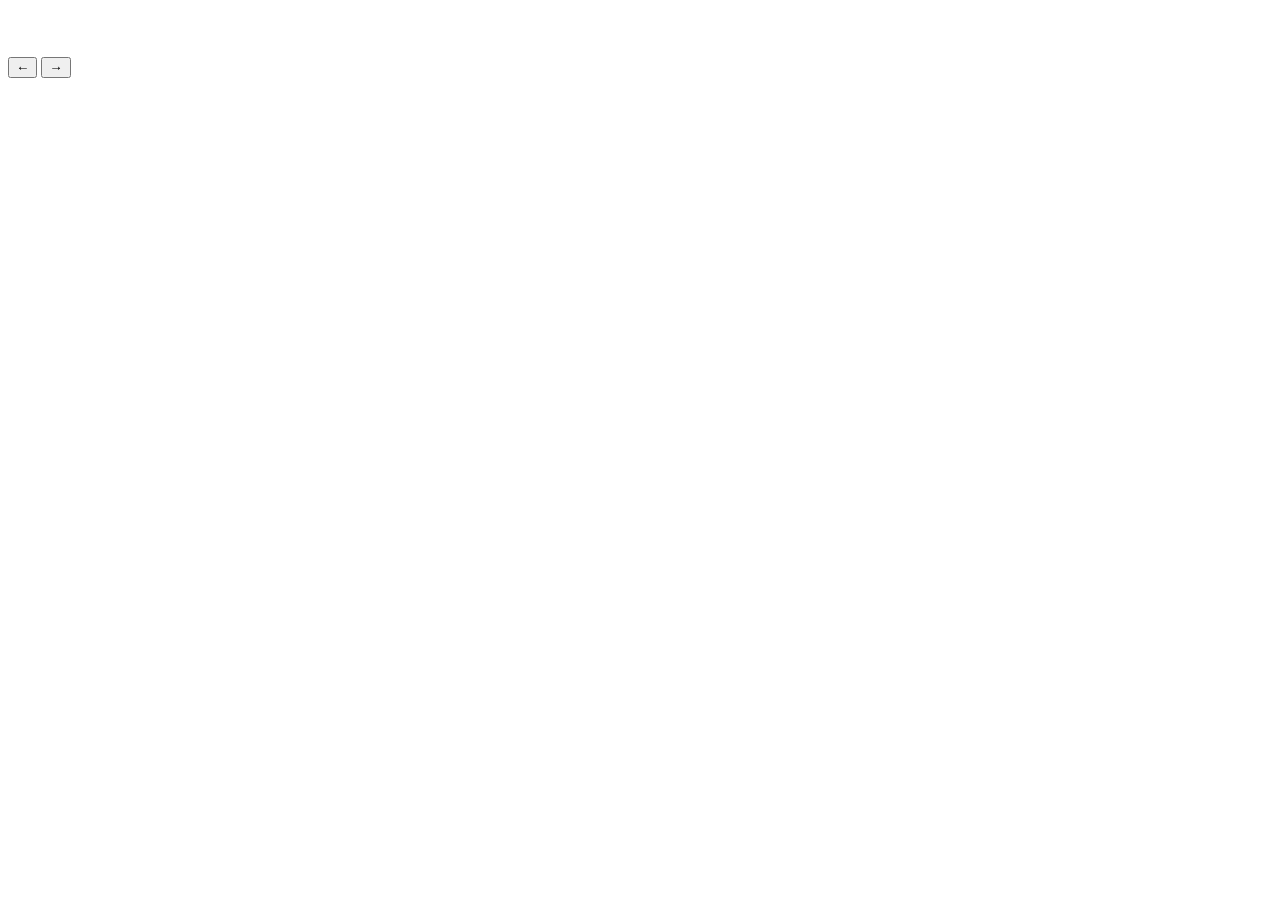
==== template.html @ cfcd1ee6 "個別ページのテンプレhtmlを作成" ====
<!DOCTYPE html>
<html lang="ja">
<head>
    <meta charset="UTF-8">
    <title>の紹介</title>
</head>
<body>
    <h1></h1>
    <h2></h2>
    <h2></h2>
    <h2></h2>

    <div class="slider">
    <div class="slides">
        <script src="js/script.js"></script>

        <div class="slide">
            <img src="" alt="" class="">
        </div>

        <div class="slide">
            <img src="" alt="" class="">
        </div>
    </div>
     <!-- 左右ボタン -->
    <button class="prev" onclick="prevSlide()">←</button>
    <button class="next" onclick="nextSlide()">→</button>

    </div>
    <!-- 下の点 -->
    <div class="dots">
        <span class="dot active" onclick="moveSlide(0)"></span>
        <span class="dot" onclick="moveSlide(1)"></span>
        <span class="dot" onclick="moveSlide(2)"></span>
    </div>
</body>
</html>
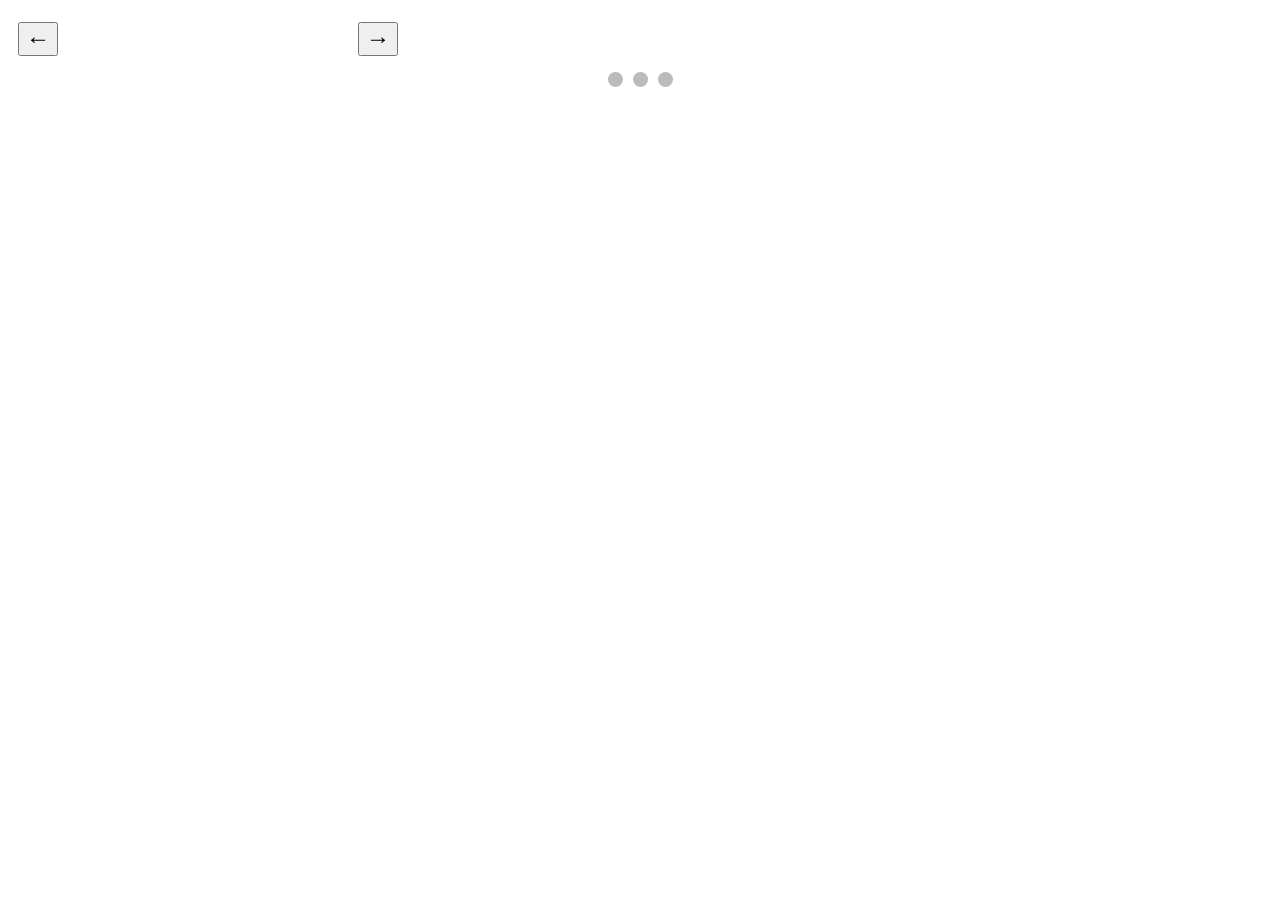
==== commit 6033e06c: "htmlとcssを紐づけた" ====
--- a/template.html
+++ b/template.html
@@ -5,6 +5,7 @@
     <title>の紹介</title>
 </head>
 <body>
+    <link rel="stylesheet" href="CSS\style_temp.css">
     <h1></h1>
     <h2></h2>
     <h2></h2>
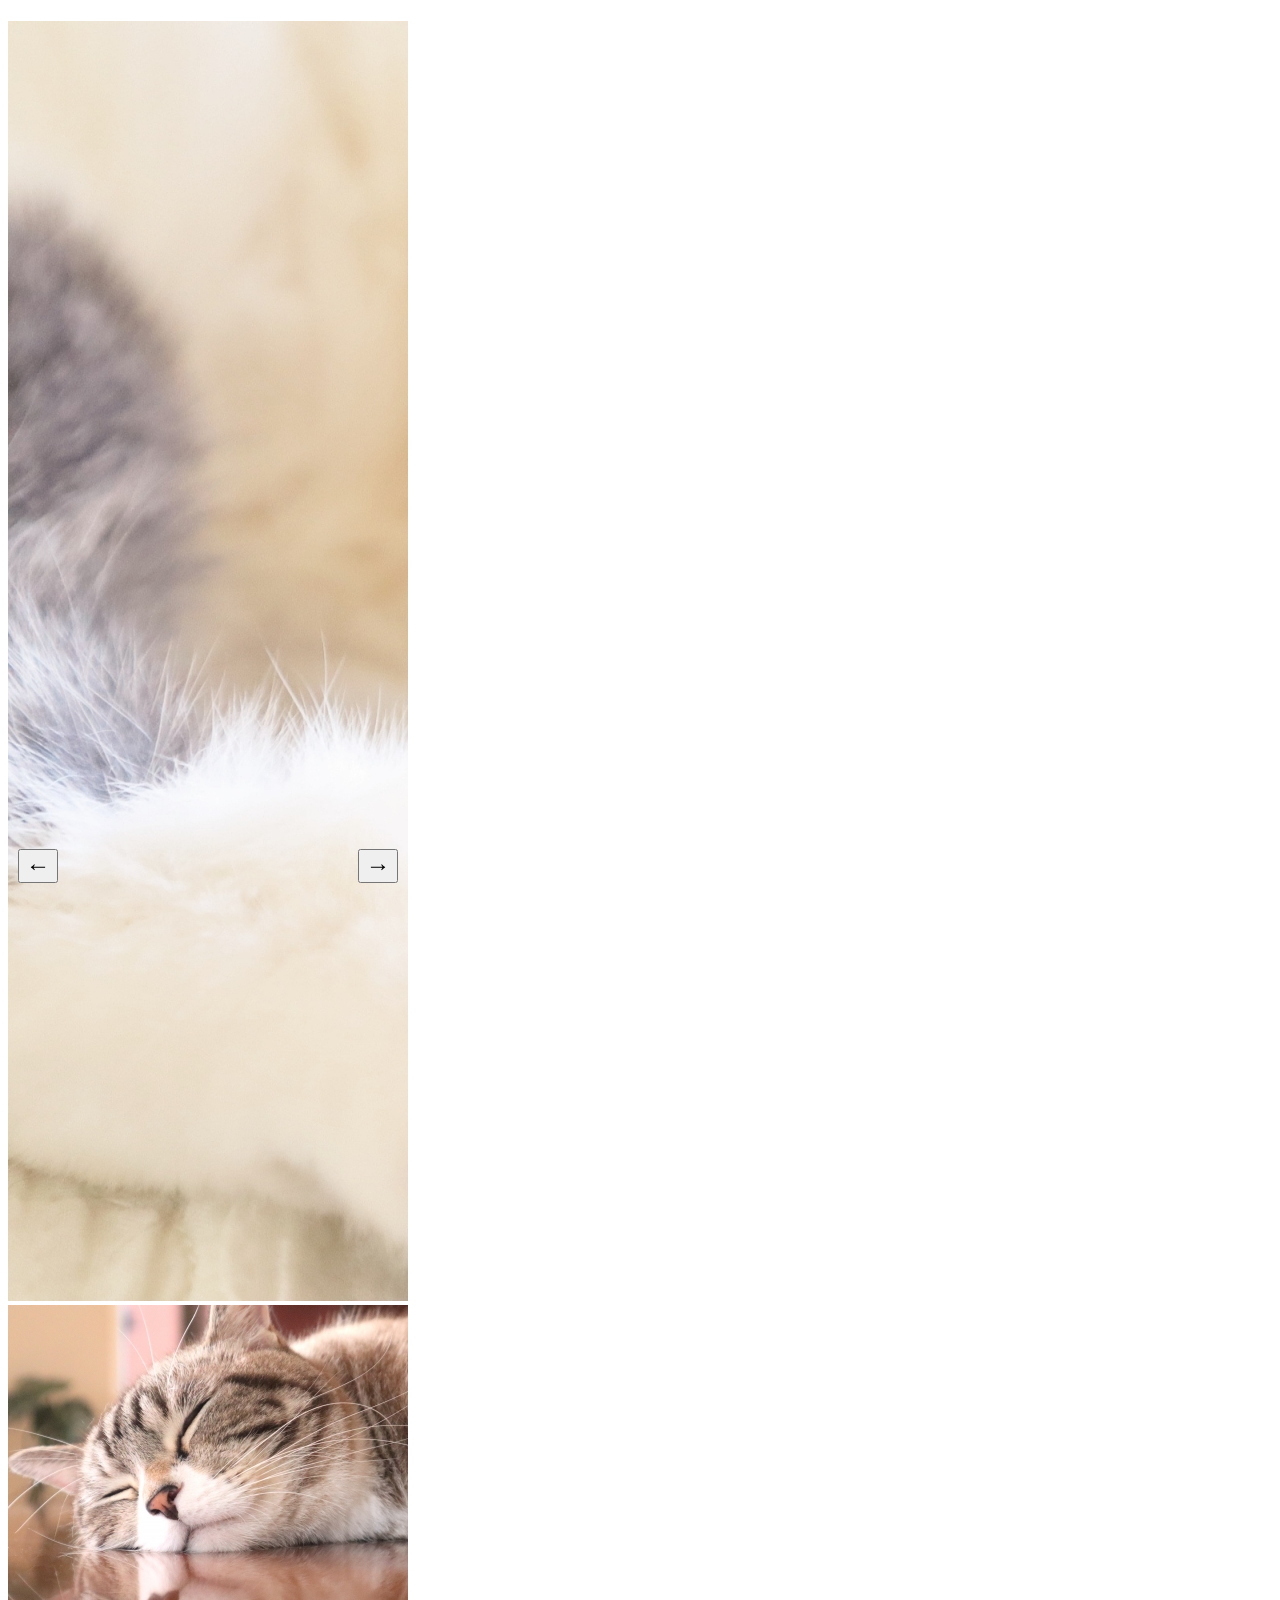
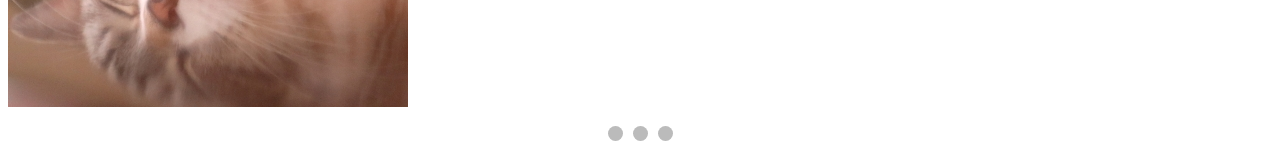
==== commit 52e96c32: "猫の写真を追加" ====
--- a/template.html
+++ b/template.html
@@ -5,7 +5,7 @@
     <title>の紹介</title>
 </head>
 <body>
-    <link rel="stylesheet" href="CSS\style_temp.css">
+    <link rel="stylesheet" href="CSS/style_temp.css">
     <h1></h1>
     <h2></h2>
     <h2></h2>
@@ -16,11 +16,11 @@
         <script src="js/script.js"></script>
 
         <div class="slide">
-            <img src="" alt="" class="">
+            <img src="images/cat_images/nikukyuu.jpg" alt="" class="">
         </div>
 
         <div class="slide">
-            <img src="" alt="" class="">
+            <img src="images/cat_images/basic.jpg" alt="" class="">
         </div>
     </div>
      <!-- 左右ボタン -->
--- a/CSS/style_temp.css
+++ b/CSS/style_temp.css
@@ -0,0 +1,51 @@
+.slider{
+    position: relative;
+    width: 400px;
+    overflow: hidden;
+}
+
+.prev,
+.next{
+
+    position: absolute;
+
+    top: 50%;
+
+    transform: translateY(-50%);
+
+    font-size: 24px;
+
+    cursor: pointer;
+}
+
+.prev{
+    left:10px;
+}
+
+.next{
+    right:10px;
+}
+
+.dots{
+
+    display:flex;
+
+    justify-content:center;
+
+    gap:10px;
+
+    margin-top:15px;
+}
+
+.dot{
+
+    width:15px;
+
+    height:15px;
+
+    border-radius:50%;
+
+    background:#bbb;
+
+    cursor:pointer;
+}
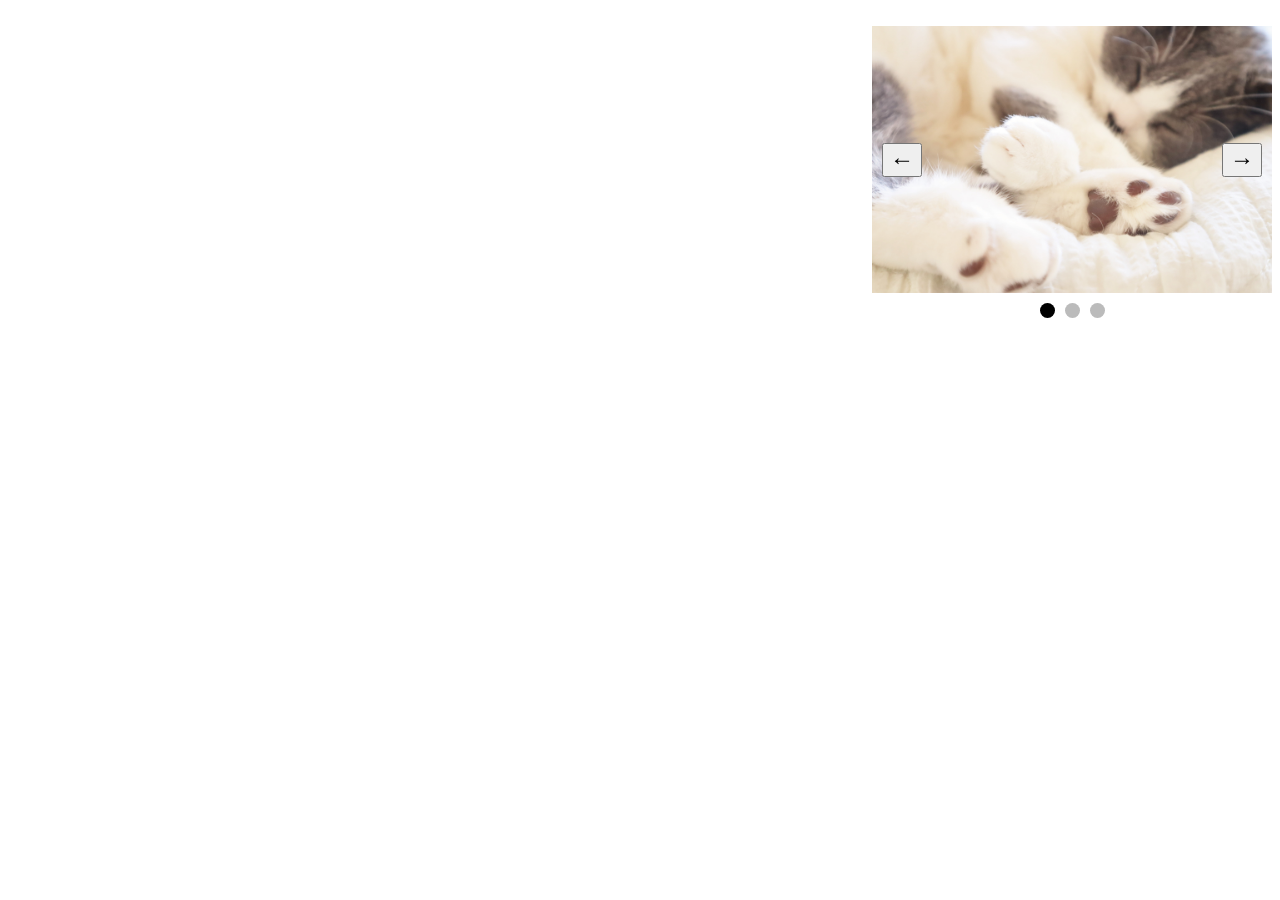
==== commit fb08d8f8: "説明文部分の横幅を50%に変更 見やすさを改善" ====
--- a/template.html
+++ b/template.html
@@ -5,11 +5,13 @@
     <title>の紹介</title>
 </head>
 <body>
+    <div class="content">
     <link rel="stylesheet" href="CSS/style_temp.css">
+    
     <h1></h1>
     <h2></h2>
     <h2></h2>
-    <h2></h2>
+    </div>
 
     <div class="slider">
     <div class="slides">
--- a/CSS/style_temp.css
+++ b/CSS/style_temp.css
@@ -1,7 +1,22 @@
+.content{
+    width: 50%;
+}
+
 .slider{
     position: relative;
     width: 400px;
     overflow: hidden;
+    margin-left: auto;
+}
+
+.slides{
+    display: flex;
+}
+
+.slide{
+    min-width: 100%;
+    display: flex;
+    justify-content: flex-end;
 }
 
 .prev,
@@ -30,11 +45,11 @@
 
     display:flex;
 
+    width: 400px;
+    margin: 5px 0 0 auto;
     justify-content:center;
 
     gap:10px;
-
-    margin-top:15px;
 }
 
 .dot{
@@ -48,4 +63,20 @@
     background:#bbb;
 
     cursor:pointer;
+}
+
+.dot.active{
+    background:#000;
+}
+
+img{
+    width: 400px;
+    height: 300px;
+}
+
+.slide img{
+    display: block;
+    width: 100%;
+    height: auto;
+    margin: 5px 0 5px auto;
 }
